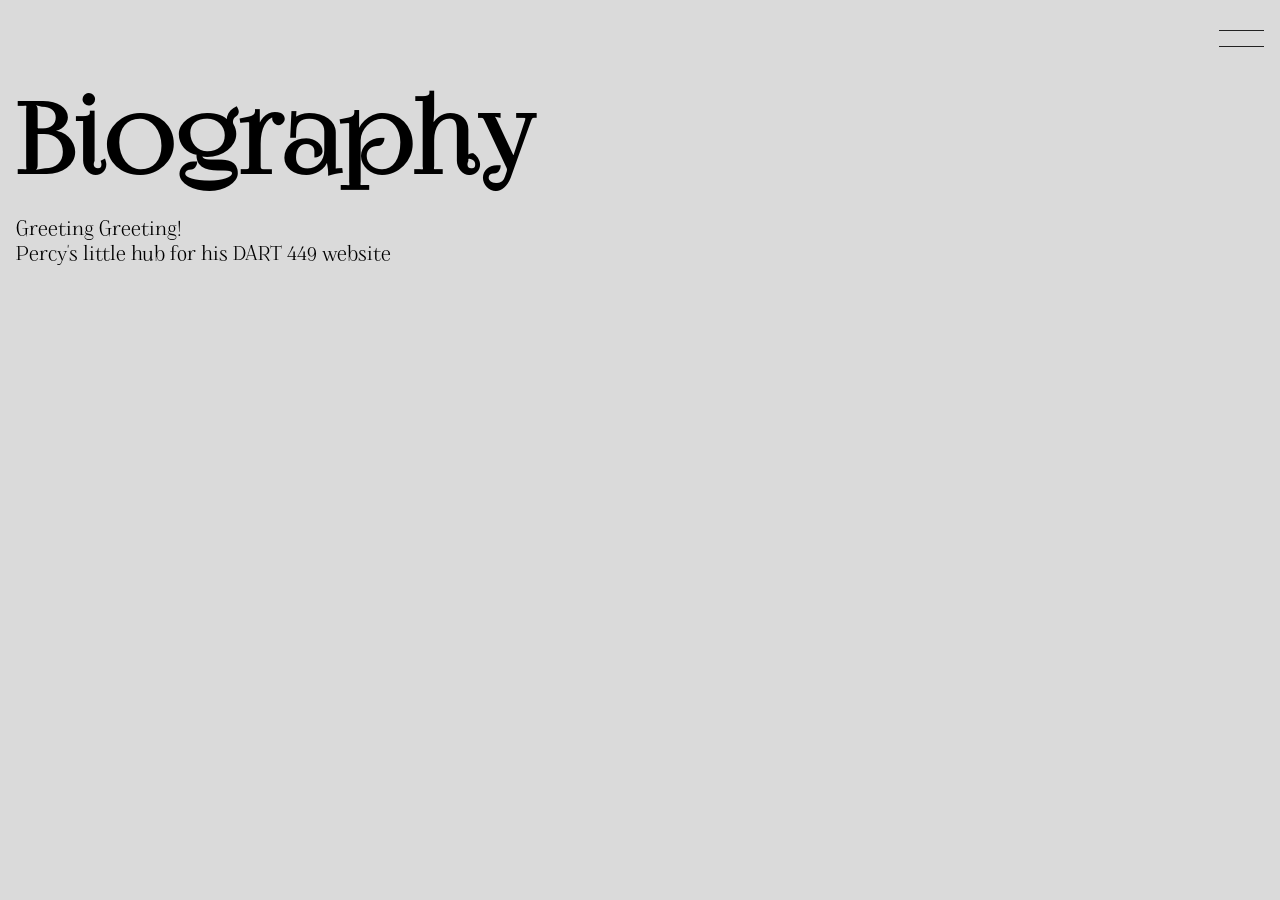
==== p_website/index.html @ 4cbd6f40 "update personal website" ====
<!DOCTYPE html>
<html lang="en">

<head>
    <meta charset="UTF-8">
    <meta http-equiv="X-UA-Compatible" content="IE=edge">
    <meta name="viewport" content="width=device-width, initial-scale=1.0">
    <link rel="stylesheet" href="./style.css">
    <title>Biography | Percy 449</title>
</head>

<body>

    <header>
        <nav class="primary-navigation" data-open="false">
            <div class="tabs-menu">
                <div>
                <a href="#" class="tabs-wrapper clickable">
                    <div class="tabs-orders"> 01</div>
                    <div class="tabs-links"> Biography</div>
                </a>
                <a href="#" class="tabs-wrapper clickable">
                    <div class="tabs-orders"> 02</div>
                    <div class="tabs-links"> Readings</div>
                </a>

                <a href="#" class="tabs-wrapper clickable">
                    <div class="tabs-orders"> 03</div>
                    <div class="tabs-links"> Exercises</div>
                </a>
                <a href="#" class="tabs-wrapper clickable">
                    <div class="tabs-orders"> 04</div>
                    <div class="tabs-links"> Project</div>
                </a>
            </div>
            </div>
        </nav>
        <div data-toggle='off' class="menu-btn clickable">
            <div class="menu-btn__burger"></div>
        </div>
    </header>
    <section>
        <h1>Biography</h1>
        <p>Greeting Greeting!</p>
        <p>Percy's little hub for his DART 449 website</p>
    </section>
   
    <div class="inner-cursor"></div>
    <div class="outer-cursor"></div>
    <script src="./app.js"></script>
</body>

</html>
---- p_website/style.css ----
@font-face {
    font-family: "Fog68";
    src: url(./assets/fonts/Foglihten-068.otf) format('opentype');  
}  
@font-face {
    font-family: "Fog7";
    src: url(./assets/fonts/FoglihtenNo07.otf) format('opentype');  
}  
* {
    margin: 0;
    padding: 0;
    box-sizing: border-box;
   
  }

  :root{
    --fs-nav: 4rem;
    --fs-nav-order: 0.85rem;
    --fs-h1: 3.5rem;
    --fs-med: 1.25rem;
  }

    html{
        cursor: none;
    }
    body{
        overflow-x: hidden;
        background-color: rgb(218, 218, 218);
    }
    header{
        z-index: 9000;
    }
    h1,h2,h3,h4,h5{
        font-family: 'Fog7',Serif;
    }
    div,p,a{
        font-family: 'Fog68',Serif;
        font-size: var(--fs-med);
    }
    h1{
        font-size: var(--fs-h1);
        margin: 5rem 0 1rem 0;
    }
    a{
        cursor: none;
    }
    section{
        padding: 1rem;
    }
  .menu-btn {
    position: fixed;
    display: flex;
    top: 1rem;
    right: 1rem;
    /* z-index: 9999; */
    width: 45px;
    aspect-ratio: 1;
    justify-content: center;
    align-items: center;
     /* cursor: pointer; */
    transition: all .2s ease-in-out;
    /* background-color: black; */
    border-radius: 50%;
    /* border: 2px solid hsl( var(--clr-brown)); */
    /* z-index: 9100; */
    mix-blend-mode: difference;
  }
  .menu-btn__burger {
    position:relative;
    width: 45px;
    height: 2px;

    
    /* background: rgb(14, 14, 14); */
    /* background: transparent; */
    /* border-radius: 5px;
    box-shadow: 0 2px 5px rgba(255,101,47,.2); */
    transition: all .2s ease-in-out;
    /* transform: translateX(0px); */
  }
  .menu-btn__burger::before,
  .menu-btn__burger::after {
    content: '';
    position: absolute;
    width: 45px;
    height: 1px;
    background-color: rgb(252, 252, 252);

    /* border-radius: 5px;
    box-shadow: 0 2px 5px rgba(255,101,47,.2); */
    transition: all .2s ease-in-out;
  }
  .menu-btn.open .menu-btn__burger::before,
  .menu-btn.open .menu-btn__burger::after{
    /* background: rgb(255, 255, 255); */
  }
  .menu-btn__burger::before {
    transform: translateY(-8px) translateX(0px);
  }
  .menu-btn__burger::after {
    transform: translateY(8px) translateX(0px);
  }
  /* ANIMATION */
  .menu-btn.open .menu-btn__burger {

    transform: translateX(-55px);
    background: transparent;
    box-shadow: none;
  }
  .menu-btn.open .menu-btn__burger::before {
    transform: rotate(45deg) translate(35px, -35px);
  }
  .menu-btn.open .menu-btn__burger::after {
    transform: rotate(-45deg) translate(35px, 35px);
  }
  .primary-navigation{
    position: fixed;
    inset: 0 0 0 0;
    background-color: rgb(14, 14, 14);
    width: 100%;
    height: 100%;
    display: flex;
    transition: transform 200ms;
    overflow: hidden;
    /* mix-blend-mode: difference; */
    /* justify-content: flex-end;*/
  }
  .primary-navigation[data-open='true']{
    transform: translateY(0);
  }
  .primary-navigation[data-open='false']{
    transform: translateY(-100%);
  }
  .tabs-menu{
    width: 100%;
    height: 100%;
    position: relative;
    margin-right: 1rem;
    display: flex;
    flex-direction: column;
    justify-content: center;
    align-items: flex-end;
        /* background-color: ; */
}
.tabs-links{
    font-size: var(--fs-nav);

  }
  .tabs-orders{
    font-size: var(--fs-nav-order);
  }

  .primary-navigation::before{
    content: '';
    position: absolute;
    left: 0;
    width: 0rem;
    height: 100%;
    /* transform: rotateZ(45deg) translateY(-30%) ; */
   
    /* aspect-ratio: 1; */
    background-color: rgb(221, 221, 221);
    z-index:1;
    animation: expand-shrink 20s ease-in-out infinite;
  }

  @keyframes expand-shrink {
    0%{
        width: 10%;
        /* opacity: 0.7; */
    }

    50%{
        width: 100%;
        transform: rotate(45deg)
        /* opacity: 0.3; */
    }
    100%{
        width: 10%;
        /* opacity: 0.7; */
    }
}

.tabs-wrapper{
    text-decoration: none;
    display: flex;
    align-items: flex-start;
    gap:1rem;
    margin-top: 1rem;
}
.tabs-wrapper>*{
    color: rgb(248, 248, 248);
    /* position: relative;
    right: 5rem; */
    mix-blend-mode: difference;
    text-decoration: none;
    z-index: 2;
}


  @media (min-width: 45em) {
    :root{
        --fs-nav: 2.75rem;
    --fs-nav-order: 1rem;
    --fs-h1:5rem;
    }

.primary-navigation{
    position: fixed;
    inset: auto 0 auto auto;
    width: clamp(16rem,30vw,20rem);
    background-color: rgb(0, 0, 0);
    border-left: 1px solid white;
    mix-blend-mode: difference;
}
.primary-navigation::before{
    display: none;
    width:20%;
    height: 100%;

    /* transform: rotate(45deg); */
    animation: none;
    left:4rem;
}

 /* .menu-btn{
        display: none;
  } */
  .tabs-orders{
    position: relative;
    height: 100%;
    flex-shrink: 0;
  }
  .tabs-menu{
    padding-bottom: 2rem;
    margin: 0 0 0 2rem;
    display: flex;
    flex-direction: column;
    justify-content: flex-end;
    align-items: flex-start;
        /* background-color: ; */
}
  .tabs-menu::after{
    content:'';
    position: absolute;
    right:17.5rem;
    
    width: 4rem;
    height: 100%;
    background-color: rgb(212, 212, 212);
    display: none;
  }
  /* .tabs-orders::after{
    content: '';
    position: absolute;
    left:0;
    width: 2rem; 
    height: 00%;
    flex-shrink: 0;
    background-color: red;
  } */
  .primary-navigation[data-open='true']{
    transform: translateX(0);
  }
  .primary-navigation[data-open='false']{
    transform: translateX(100%);
  }
}
.inner-cursor{
    position:absolute;
    top:-20px;
    left:-20px;
    /* top:0;
    left:0; */
    width: 40px;
    height: 40px;
    transform:translate(-50%,-50%);
    background-color: rgb(247, 247, 247);

    mix-blend-mode: difference;
    border: 1px solid rgb(233, 233, 233);
    /* background-color: transparent; */
    border-radius: 50%;
    pointer-events:none;
    /* transition: width 0.2s, height 0.2s, opacity 0.2s,   background-color 0.2s;  */
    /* opacity: 0; */
    z-index: 9999;
    transition: width 2s, height 2s, opacity 0.2s,  background-color 0.2s; 
    /* transform: scale(1); */
    transition: left 0.3s, top 0.3s, transform 0.03s, width 0.2s, height 0.2s;
}

.inner-cursor.grow{
    top:-50px;
    left:-50px;
    width:100px;
    height:100px;
    transition: left 0.3s, top 0.3s, transform 0.03s, width 0.2s, height 0.2s;
    /* transform: scale(5); */


    
   
   
}
/* 
.inner-cursor::before{
    content: '';
    position: absolute;

    width: 80px;
    height: 80px;
    border: 3px solid hsl( var(--clr-pink));
} */
.outer-cursor{
    position:absolute;
    mix-blend-mode: difference;
    top:-20px;
    left:-20px;
    /* top:0px;
    left:0px; */
    width: 40px;
    height: 40px;
    display: none;
    display: none;
    transform:translate(-50%,-50%);
    /* mix-blend-mode: difference; */
    /* border: 1px solid rgb(29, 29, 29); */
    border-radius: 50%;
    pointer-events: none;
    opacity:1;
    /* transition: width 0.2s, height 0.2s,opacity 0.2s;  */
    z-index: 9999;
}
.outer-cursor.grow{
    width: 200px;
    height: 200px;
    mix-blend-mode:difference;
    border: 3px solid white;
    display: none;
    /* transition: width 0.2s, height 0.2s, opacity 0.2s;  */
}

@media (min-width: 65em) {
    :root{
        --fs-nav: 2.75rem;
    --fs-nav-order: 0.85rem;
    --fs-h1: 6rem;
    }
}
@media (hover: hover) and (pointer: fine) {
    /* Styles for hover-able devices */
    /* .inner-cursor,.inner-cursor.grow,.outer-cursor,.outer-cursor.grow {
    } */
   
}
@media (pointer: coarse) {
    .inner-cursor,
    .inner-cursor.grow,
    .outer-cursor,
    .outer-cursor.grow{
    display: none;
    }
  }
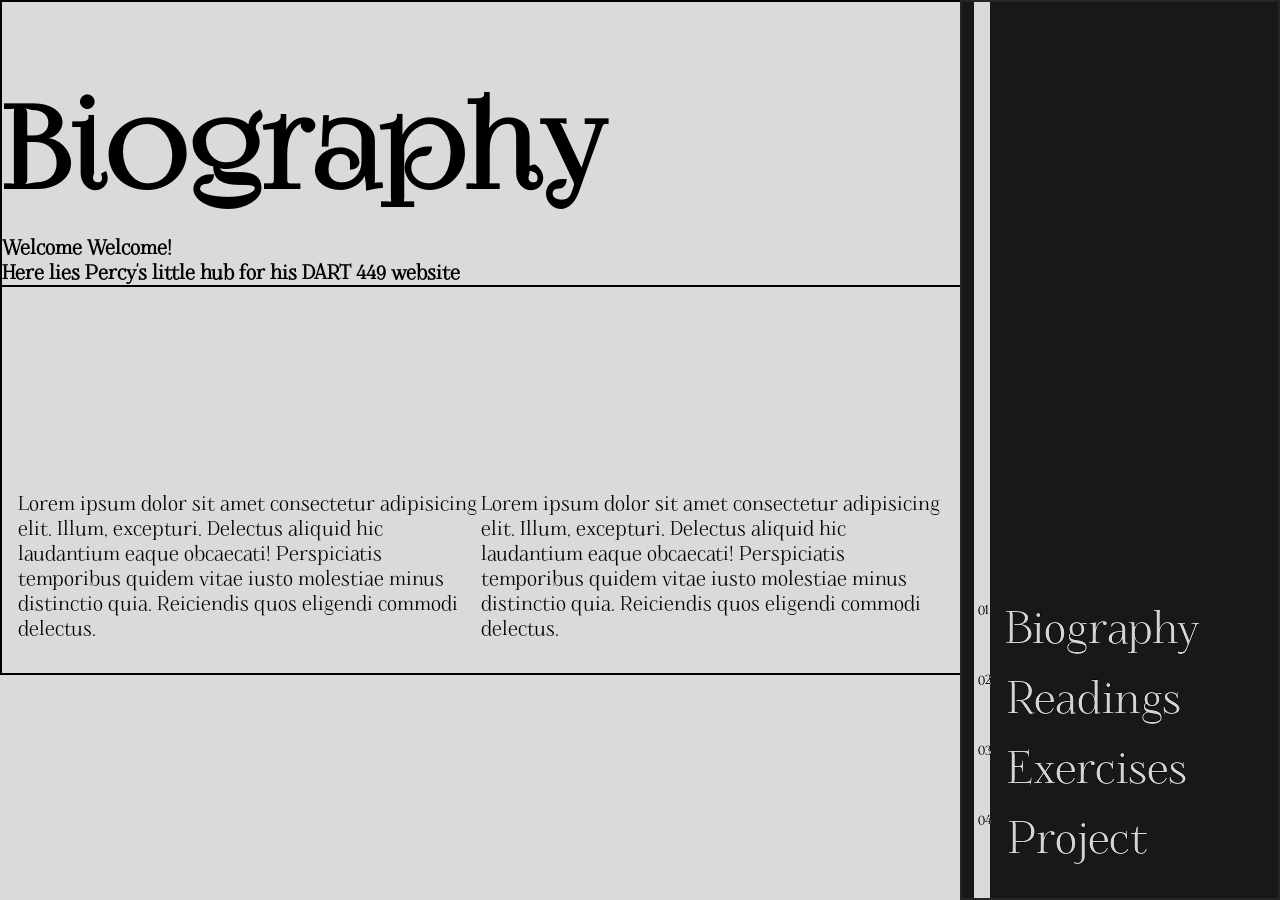
==== commit db0c70ac: "update" ====
--- a/p_website/index.html
+++ b/p_website/index.html
@@ -15,9 +15,9 @@
         <nav class="primary-navigation" data-open="false">
             <div class="tabs-menu">
                 <div>
-                <a href="#" class="tabs-wrapper clickable">
+                <a href="index.html" class="tabs-wrapper clickable">
                     <div class="tabs-orders"> 01</div>
-                    <div class="tabs-links"> Biography</div>
+                    <div class="tabs-links"> Biography </div>
                 </a>
                 <a href="#" class="tabs-wrapper clickable">
                     <div class="tabs-orders"> 02</div>
@@ -40,10 +40,28 @@
         </div>
     </header>
     <section>
-        <h1>Biography</h1>
-        <p>Greeting Greeting!</p>
-        <p>Percy's little hub for his DART 449 website</p>
+      
+        <h1 class="">Biography</h1>
+        <p class="">Welcome Welcome!</p>
+        <p class="">Here lies Percy's little hub for his DART 449 website</p>
+
+        <p></p>
+
+        
     </section>
+       
+    <section class="biography-sect2">
+    
+        <h2 class="">Who's this guy?</h2>
+        <div class="grid-split-2">
+        <p>Lorem ipsum dolor sit amet consectetur adipisicing elit. Illum, excepturi. Delectus aliquid hic laudantium eaque obcaecati! Perspiciatis temporibus quidem vitae iusto molestiae minus distinctio quia. Reiciendis quos eligendi commodi delectus.</p>
+       
+        
+            <!-- <h2 class="text-right">Who's this guy?</h2> -->
+            <p>Lorem ipsum dolor sit amet consectetur adipisicing elit. Illum, excepturi. Delectus aliquid hic laudantium eaque obcaecati! Perspiciatis temporibus quidem vitae iusto molestiae minus distinctio quia. Reiciendis quos eligendi commodi delectus.</p>
+        </div>
+    </section>
+    
    
     <div class="inner-cursor"></div>
     <div class="outer-cursor"></div>
--- a/p_website/style.css
+++ b/p_website/style.css
@@ -17,7 +17,9 @@
     --fs-nav: 4rem;
     --fs-nav-order: 0.85rem;
     --fs-h1: 3.5rem;
+    --fs-h2: 3rem;
     --fs-med: 1.25rem;
+    --fw-thick: 600;
   }
 
     html{
@@ -37,15 +39,23 @@
         font-family: 'Fog68',Serif;
         font-size: var(--fs-med);
     }
+    .fw-thick{
+      font-weight: var(--fw-thick);
+    }
     h1{
         font-size: var(--fs-h1);
-        margin: 5rem 0 1rem 0;
+        margin: 6rem 0 1rem 0;
+    }
+    h2{
+      font-size: var(--fs-h2);
+      /* margin: 5rem 0 1rem 0; *
     }
     a{
         cursor: none;
     }
     section{
         padding: 1rem;
+ 
     }
   .menu-btn {
     position: fixed;
@@ -169,7 +179,6 @@
         width: 10%;
         /* opacity: 0.7; */
     }
-
     50%{
         width: 100%;
         transform: rotate(45deg)
@@ -196,36 +205,73 @@
     text-decoration: none;
     z-index: 2;
 }
-
+.grid-split-2{
+  display: grid;
+  grid-template-columns: 1fr 1fr;
+}
 
   @media (min-width: 45em) {
     :root{
         --fs-nav: 2.75rem;
     --fs-nav-order: 1rem;
     --fs-h1:5rem;
-    }
-
+    --fs-h2: 3rem;
+    }
+    h2{
+ 
+      margin: 0rem 0 1rem 0;
+    }
+    section{
+      margin-right: clamp(16rem,30vw,20rem);;
+    }
+  section:not(:nth-child(2)) {
+    border-left: 2px solid black;
+    border-top: 2px solid black;
+    border-bottom: 2px solid black;
+    padding: 2rem 1rem;
+    
+  }
+  section:nth-child(2){
+    border-left: 2px solid rgb(1, 1, 1);
+    border-top: 2px solid rgb(2, 2, 2);
+    border-bottom: 0;
+    /* background-color: rgb(187, 187, 187); */
+
+    /* mix-blend-mode: difference; */
+    
+  }
+  /* section:nth-child(3){
+    background-color: rgb(206, 206, 206);
+  } */
+  section:nth-child(2)>div,
+  section:nth-child(2)>p,
+  section:nth-child(2)>a{
+    font-weight: 700;
+    /* background-color: rgb(244, 244, 244); */
+  }
 .primary-navigation{
     position: fixed;
     inset: auto 0 auto auto;
     width: clamp(16rem,30vw,20rem);
-    background-color: rgb(0, 0, 0);
-    border-left: 1px solid white;
+    background-color: rgb(242, 242, 242);
+    border: 2px solid white;
+  
     mix-blend-mode: difference;
 }
 .primary-navigation::before{
-    display: none;
-    width:20%;
-    height: 100%;
-
+    /* display: none; */
+    width:1rem;
+    height: 150%;
+  background-color: rgb(0, 0, 0);
     /* transform: rotate(45deg); */
-    animation: none;
-    left:4rem;
-}
-
- /* .menu-btn{
+    /* animation: none; */
+    top:-25%;
+    left:0.75rem;
+}
+
+ .menu-btn{
         display: none;
-  } */
+  }
   .tabs-orders{
     position: relative;
     height: 100%;
@@ -233,7 +279,7 @@
   }
   .tabs-menu{
     padding-bottom: 2rem;
-    margin: 0 0 0 2rem;
+    margin: 0 0 0 1rem;
     display: flex;
     flex-direction: column;
     justify-content: flex-end;
@@ -263,8 +309,33 @@
     transform: translateX(0);
   }
   .primary-navigation[data-open='false']{
-    transform: translateX(100%);
-  }
+    transform: translateX(0);
+  }
+
+  .biography-sect2{
+    padding: 1rem;
+    height: 100%;
+    /* background-color: rgb(209, 209, 209); */
+  }
+ 
+  .biography-sect2>div{
+  
+  }
+  @keyframes expand-shrink {
+    0%{
+        width: 1.25rem;
+        /* opacity: 0.7; */
+    }
+    50%{
+        width: 100%;
+        transform: rotate(45deg) scale(3);
+        /* opacity: 0.3; */
+    }
+    100%{
+        width: 1.25rem;
+        /* opacity: 0.7; */
+    }
+}
 }
 .inner-cursor{
     position:absolute;
@@ -287,7 +358,7 @@
     z-index: 9999;
     transition: width 2s, height 2s, opacity 0.2s,  background-color 0.2s; 
     /* transform: scale(1); */
-    transition: left 0.3s, top 0.3s, transform 0.03s, width 0.2s, height 0.2s;
+    transition: left 0.3s, top 0.3s, transform 0.0s, width 0.2s, height 0.2s;
 }
 
 .inner-cursor.grow{
@@ -295,7 +366,7 @@
     left:-50px;
     width:100px;
     height:100px;
-    transition: left 0.3s, top 0.3s, transform 0.03s, width 0.2s, height 0.2s;
+    transition: left 0.3s, top 0.3s, transform 0.0s, width 0.2s, height 0.2s;
     /* transform: scale(5); */
 
 
@@ -345,7 +416,7 @@
     :root{
         --fs-nav: 2.75rem;
     --fs-nav-order: 0.85rem;
-    --fs-h1: 6rem;
+    --fs-h1: 7rem;
     }
 }
 @media (hover: hover) and (pointer: fine) {
@@ -361,4 +432,6 @@
     .outer-cursor.grow{
     display: none;
     }
-  }+  }
+.text-center{text-align: center;}
+.text-right{text-align: right;}
